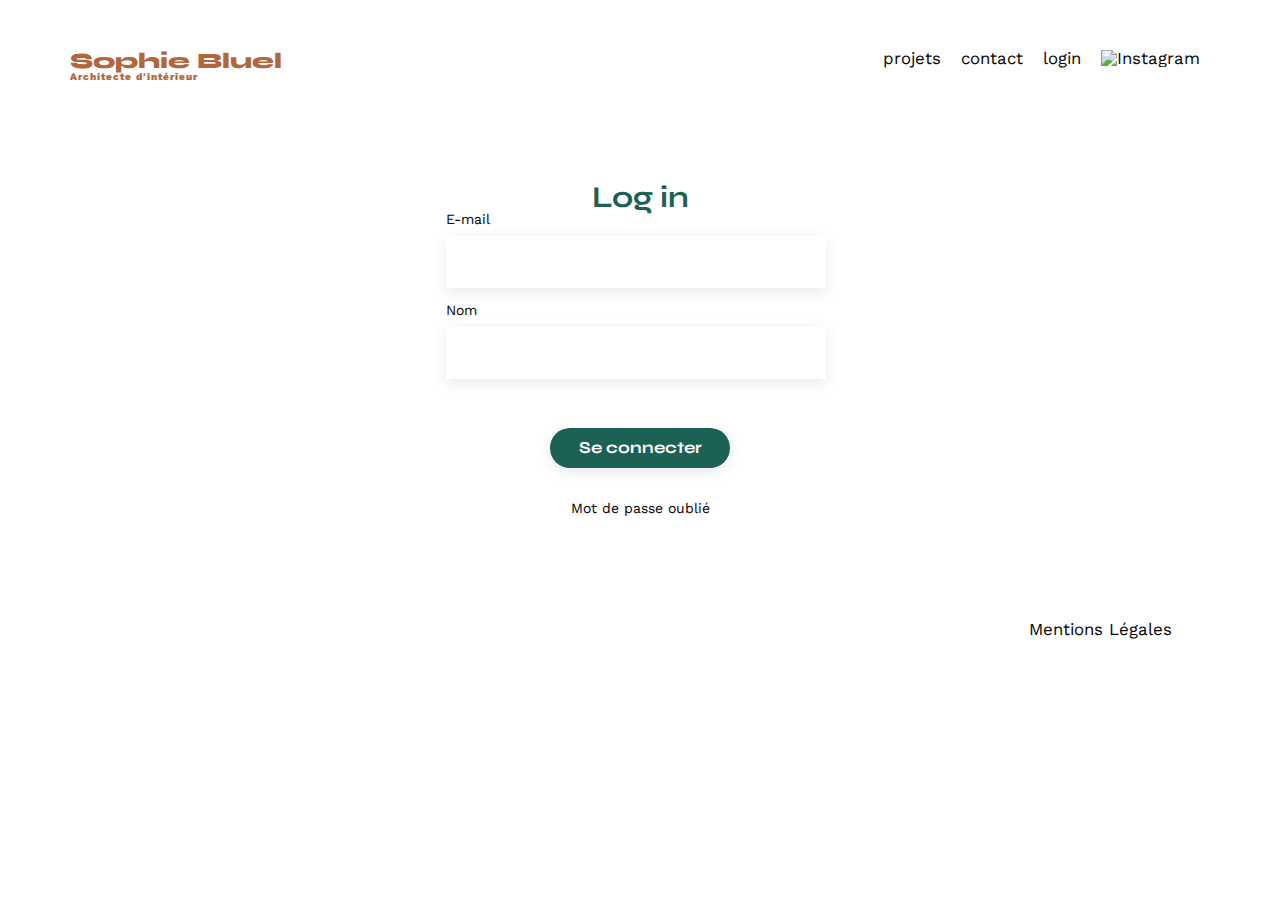
==== pagedeconnexion.html @ 672852cb "tentative de couleur bouton valider" ====
<!DOCTYPE html>
<html lang="fr">
  <head>
    <meta charset="UTF-8" />
    <title>Sophie Bluel - Architecte d'intérieur</title>
    <meta name="viewport" content="width=device-width, initial-scale=1.0" />
    <link rel="preconnect" href="https://fonts.googleapis.com" />
    <link rel="preconnect" href="https://fonts.gstatic.com" crossorigin />
    <link
      href="https://fonts.googleapis.com/css2?family=Syne:wght@700;800&family=Work+Sans&display=swap"
      rel="stylesheet"
    />
    <meta name="description" content="" />
    <link rel="stylesheet" href="./assets/style.css" />
  </head>
  <body>
    <header>
      <h1>Sophie Bluel <span>Architecte d'intérieur</span></h1>
      <nav>
        <ul>
          <li>projets</li>
          <li>contact</li>
          <li>login</li>
          <li><img src="./assets/icons/instagram.png" alt="Instagram" /></li>
        </ul>
      </nav>
    </header>
    <main>
      <section class="centersection">
        <h2>Log in</h2>
        <form action="#" method="post" class="loginForm">
          <label for="email">E-mail</label>
          <input type="email" name="email" id="email" />
          <label for="password">Nom</label>
          <input type="text" name="password" id="password" />
          <input type="submit" value="Se connecter" id="connect" />
          <a type="submit">Mot de passe oublié</a>
        </form>
        <p>
          Je raconte votre histoire, je valorise vos idées. Je vous accompagne
          de la conception à la livraison finale du chantier. Je raconte votre
          histoire, je valorise vos idées....
        </p>
      </section>
    </main>
    <footer>
      <nav>
        <ul>
          <li>Mentions Légales</li>
        </ul>
      </nav>
    </footer>
    <script src="./assets/login.js"></script>
  </body>
</html>
---- assets/style.css ----
/* http://meyerweb.com/eric/tools/css/reset/
   v2.0 | 20110126
   License: none (public domain)
*/

html,
body,
div,
span,
applet,
object,
iframe,
h1,
h2,
h3,
h4,
h5,
h6,
p,
blockquote,
pre,
a,
abbr,
acronym,
address,
big,
cite,
code,
del,
dfn,
em,
img,
ins,
kbd,
q,
s,
samp,
small,
strike,
strong,
sub,
sup,
tt,
var,
b,
u,
i,
center,
dl,
dt,
dd,
ol,
ul,
li,
fieldset,
form,
label,
legend,
table,
caption,
tbody,
tfoot,
thead,
tr,
th,
td,
article,
aside,
canvas,
details,
embed,
figure,
figcaption,
footer,
header,
hgroup,
menu,
nav,
output,
ruby,
section,
summary,
time,
mark,
audio,
video {
  margin: 0;
  padding: 0;
  border: 0;
  font-size: 100%;
  font: inherit;
  vertical-align: baseline;
}
/* HTML5 display-role reset for older browsers */
article,
aside,
details,
figcaption,
figure,
footer,
header,
hgroup,
menu,
nav,
section {
  display: block;
}
body {
  line-height: 1;
}
ol,
ul {
  list-style: none;
}
blockquote,
q {
  quotes: none;
}
blockquote:before,
blockquote:after,
q:before,
q:after {
  content: "";
  content: none;
}
table {
  border-collapse: collapse;
  border-spacing: 0;
}
/** end reset css**/
body {
  display: grid;
  justify-content: center;
  font-family: "Work Sans";
  font-size: 14px;
}
header {
  display: flex;
  justify-content: space-between;
  margin: 50px 0;
}
section {
  margin: 50px 0;
}

header,
main,
footer {
  max-width: 1140px;
}

h1 {
  display: flex;
  flex-direction: column;
  font-family: "Syne";
  font-size: 22px;
  font-weight: 800;
  color: #b1663c;
}

h1 > span {
  font-family: "Work Sans";
  font-size: 10px;
  letter-spacing: 0.1em;
}

h2 {
  font-family: "Syne";
  font-weight: 700;
  font-size: 30px;
  color: #1d6154;
}

.centersection {
  display: flex;
  flex-direction: column;
  justify-content: center;
}

.centersection h2 {
  display: flex;
  justify-content: center;
}

.centersection p {
  color: transparent;
}

.loginForm {
  display: flex;
  flex-direction: column;
  justify-content: center;
}

.loginForm a {
  display: flex;
  justify-content: center;
}

.filter {
  display: flex;
  justify-content: center;
}

.btn-noFilter {
  margin-left: 13%;
  padding: 10px;
  padding-left: 20px;
  padding-right: 20px;
  border-width: 1px;
  border-color: #1d6154;
  color: #1d6154;
  border-radius: 20px;
  background-color: inherit;
  margin-bottom: 30px;
  font-weight: 700;
}

header p {
  color: transparent;
}

.loginForm input {
  margin-left: 33%;
  width: 33%;
  height: 50px;
  font-size: 1.2em;
  border: none;
  box-shadow: 0px 4px 14px rgba(0, 0, 0, 0.09);
  margin-top: 10px;
  margin-bottom: 15px;
}

.loginForm label {
  margin-left: 33%;
}

#connect {
  height: 40px;
}

nav ul {
  display: flex;
  align-items: center;
  list-style-type: none;
}
nav li {
  padding: 0 10px;
  font-size: 1.2em;
}

li:hover {
  color: #b1663c;
}
#introduction {
  display: flex;
  align-items: center;
}
#introduction figure {
  flex: 1;
}
#introduction img {
  display: block;
  margin: auto;
  width: 80%;
}

#introduction article {
  flex: 1;
}
#introduction h2 {
  margin-bottom: 1em;
}

#introduction p {
  margin-bottom: 0.5em;
}

.gallery {
  width: 100%;
  display: grid;
  grid-template-columns: 1fr 1fr 1fr;
  grid-column-gap: 20px;
  grid-row-gap: 20px;
}

.title {
  display: flex;
  justify-content: center;
  align-items: center;
  margin-bottom: 20px;
}

.title p {
  margin-left: 20px;
}

.projettitre {
  display: flex;
  justify-content: center;
  align-items: center;
  margin-bottom: 1em;
}

.cacherphotoinput {
  display: none;
}

#modify {
  margin-left: 20px;
}

.assombrissement {
  position: absolute;
  width: 100%;
  height: 800%;
  opacity: 0.4;
  background-color: grey;
}

.editModeHeader {
  display: flex;
  background: black;
  height: 50px;
  color: white;
  align-items: center;
  justify-content: center;
  position: absolute;
  width: 100%;
}

.editModeHeader i {
  padding-right: 10px;
}

.gallery img {
  width: 100%;
}

.fenetremodalcss img {
  width: 50px;
  height: 50px;
}

.fenetremodalcss figcaption {
  display: none;
}

.gallerymodify {
  display: flex;
  flex-wrap: wrap;
}

.failurePopUp {
  position: fixed;
  color: white;
  background-color: rgb(150, 32, 32);
  display: flex;
  justify-content: center;
  align-items: center;
  left: 50%;
  border-radius: 5px;
  height: 40px;
  animation-name: failurePopingUp;
  animation-duration: 4s;
  animation-fill-mode: forwards;
  z-index: 20;
}

.btn-filter {
  margin-left: 20px;
  padding: 10px;
  padding-left: 20px;
  padding-right: 20px;
  border-width: 1.5px;
  border-color: #1d6154;
  color: #1d6154;
  border-radius: 20px;
  background-color: inherit;
  margin-bottom: 30px;
  font-weight: 700;
  font-family: "Syne";
}

.--selected {
  background-color: #1d6154;
  color: white;
}

.ajoutSection {
  display: flex;
  flex-direction: column;
  background-color: #dae7ed;
  border-radius: 10px;
  width: 100%;
  height: 200px;
}

.ajoutSection input {
  margin-left: 110px;
  margin-top: 40px;
  border: none;
  border-radius: 30px;
  width: 180px;
  height: 50px;
  background-color: #ccd6db;
}

.ajoutSection p {
  margin-left: 110px;
  margin-top: 20px;
  font-size: 15px;
}

.unvalidbutton {
  background-color: grey !important;
}

#contact {
  width: 50%;
  margin: auto;
}
#contact > * {
  text-align: center;
}
#contact h2 {
  margin-bottom: 20px;
}
#contact form {
  text-align: left;
  margin-top: 30px;
  display: flex;
  flex-direction: column;
}

#contact input {
  height: 50px;
  font-size: 1.2em;
  border: none;
  box-shadow: 0px 4px 14px rgba(0, 0, 0, 0.09);
}
#contact label {
  margin: 2em 0 1em 0;
}
#contact textarea {
  border: none;
  box-shadow: 0px 4px 14px rgba(0, 0, 0, 0.09);
}

input[type="submit"] {
  font-family: "Syne";
  font-weight: 700;
  color: white;
  background-color: #1d6154;
  margin: 2em auto;
  width: 180px;
  text-align: center;
  border-radius: 60px;
}

footer nav ul {
  display: flex;
  justify-content: flex-end;
  margin: 2em;
}

/* seconde page */

#login {
  width: 50%;
  margin: auto;
}

#login > * {
  text-align: center;
}

#login h2 {
  margin-bottom: 20px;
}

#login form {
  text-align: left;
  margin-top: 30px;
  display: flex;
  flex-direction: column;
}

#login input {
  height: 50px;
  font-size: 1.2em;
  border: none;
  box-shadow: 0px 4px 14px rgba(0, 0, 0, 0.09);
}

#login label {
  margin: 2em 0 1em 0;
}

#login textarea {
  border: none;
  box-shadow: 0px 4px 14px rgba(0, 0, 0, 0.09);
}

#login a {
  text-align: center;
  text-decoration: underline;
}
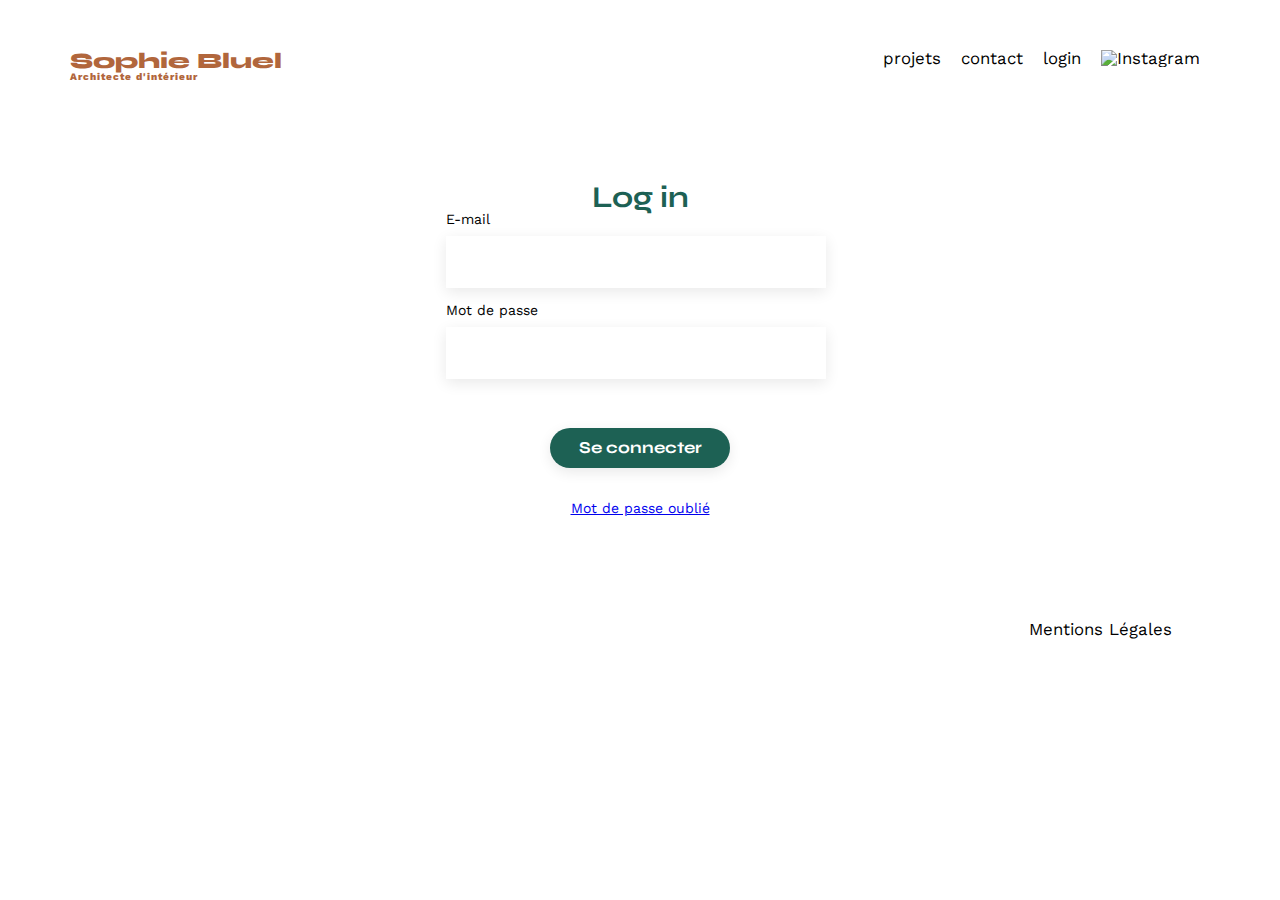
==== commit 5bdd7dc2: "correction du formulaire login" ====
--- a/pagedeconnexion.html
+++ b/pagedeconnexion.html
@@ -31,10 +31,10 @@
         <form action="#" method="post" class="loginForm">
           <label for="email">E-mail</label>
           <input type="email" name="email" id="email" />
-          <label for="password">Nom</label>
-          <input type="text" name="password" id="password" />
+          <label for="password">Mot de passe</label>
+          <input type="password" name="password" id="password" />
           <input type="submit" value="Se connecter" id="connect" />
-          <a type="submit">Mot de passe oublié</a>
+          <a href="#">Mot de passe oublié</a>
         </form>
         <p>
           Je raconte votre histoire, je valorise vos idées. Je vous accompagne
